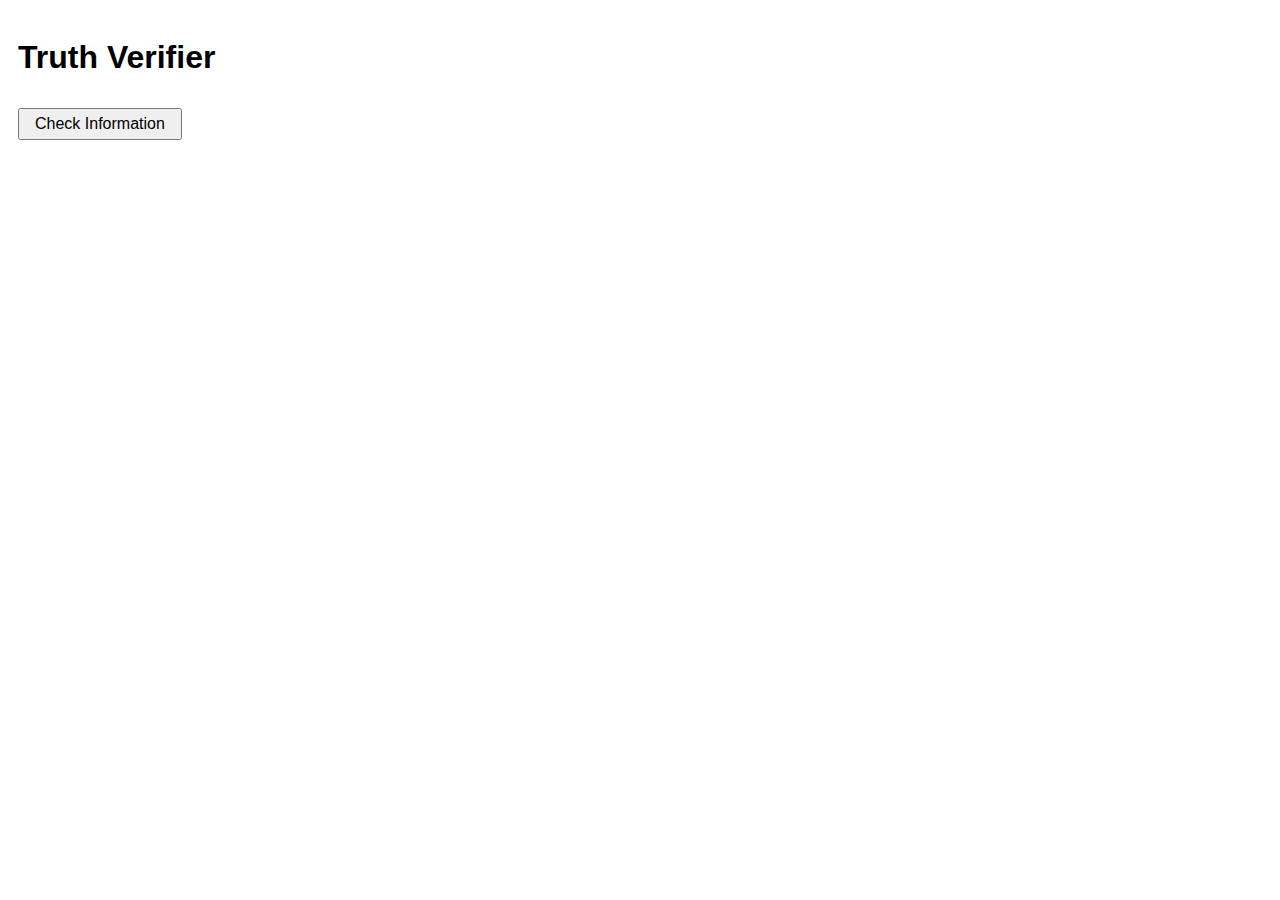
==== TruthVerifier/popup.html @ 0ffe6395 "Add files via upload" ====
<!DOCTYPE html>
<html>

<head>
  <title>Truth Verifier</title>
  <link rel="stylesheet" href="style.css">
</head>

<body>
  <h1>Truth Verifier</h1>
  <button id="check-info">Check Information</button>
  <p id="result"></p>
  <script src="popup.js"></script>
</body>

</html>
---- TruthVerifier/style.css ----
body {
  font-family: Arial, sans-serif;
  padding: 10px;
}

button {
  margin-top: 10px;
  padding: 5px 15px;
  font-size: 16px;
}

p {
  margin-top: 15px;
  font-size: 14px;
}
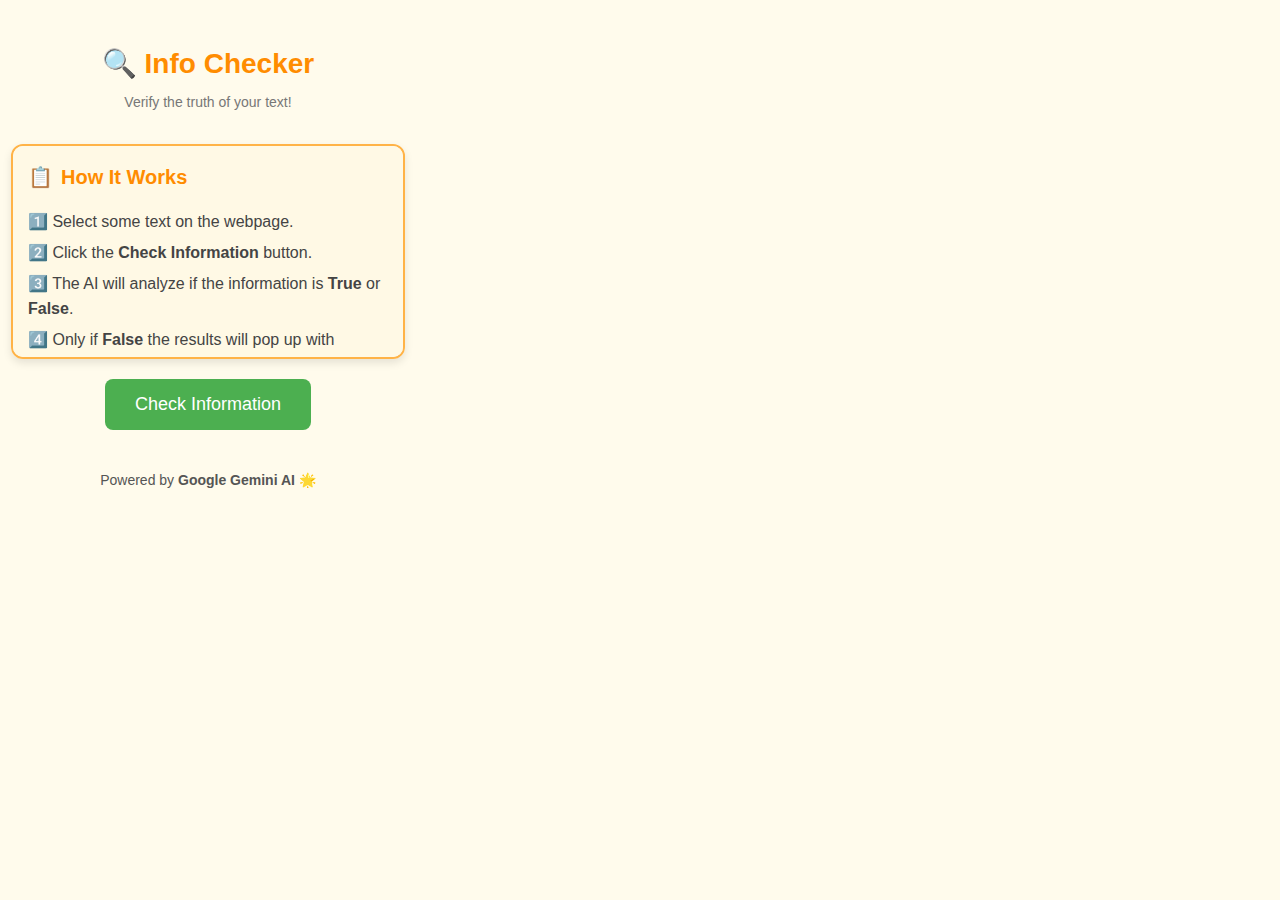
==== commit 10ce18af: "Add files via upload" ====
--- a/TruthVerifier/popup.html
+++ b/TruthVerifier/popup.html
@@ -1,16 +1,31 @@
 <!DOCTYPE html>
 <html>
 
-<head>
-  <title>Truth Verifier</title>
-  <link rel="stylesheet" href="style.css">
-</head>
+<body>
+  <header>
+    <meta charset="UTF-8">
+    <h1>🔍 Info Checker</h1>
+    <link rel="stylesheet" href="style.css">
+    <p>Verify the truth of your text!</p>
+  </header>
 
-<body>
-  <h1>Truth Verifier</h1>
-  <button id="check-info">Check Information</button>
-  <p id="result"></p>
-  <script src="popup.js"></script>
-</body>
+  <div class="explanation">
+    <h2><span>📋</span>How It Works</h2>
+    <p>1️⃣ Select some text on the webpage.</p>
+    <p>2️⃣ Click the <b>Check Information</b> button.</p>
+    <p>3️⃣ The AI will analyze if the information is <b>True</b> or <b>False</b>.</p>
+    <p>4️⃣ Only if <b>False</b> the results will pop up with detailed explanations.</p>
+    <p>💡<i>Make sure to select meaningful text for best results!</i></p>
+  </div>
+
+  <body>
+    <button id="check-info">Check Information</button>
+    <p id="result"></p>
+    <script src="popup.js"></script>
+  </body>
+
+  <footer>
+    Powered by <b>Google Gemini AI</b> 🌟
+  </footer>
 
 </html>--- a/TruthVerifier/style.css
+++ b/TruthVerifier/style.css
@@ -1,15 +1,109 @@
+/* General body styling */
 body {
-  font-family: Arial, sans-serif;
-  padding: 10px;
+  font-family: 'Arial', sans-serif;
+  padding: 20px;
+  width: 400px;
+  /* Matches the fixed popup width */
+  height: 500px;
+  /* Matches the fixed popup height */
+  box-sizing: border-box;
+  background-color: #fffbec;
+  /* Soft yellow for a friendly vibe */
+  color: #333;
+  /* Darker text for readability */
+  display: flex;
+  flex-direction: column;
+  justify-content: space-between;
+  align-items: center;
+  /* Center everything horizontally */
 }
 
-button {
-  margin-top: 10px;
-  padding: 5px 15px;
-  font-size: 16px;
+/* Header styling */
+header {
+  text-align: center;
+  margin-bottom: 20px;
 }
 
-p {
-  margin-top: 15px;
+header h1 {
+  font-size: 28px;
+  color: #ff8c00;
+  /* Bright orange for attention */
+  margin-bottom: 5px;
+}
+
+header p {
   font-size: 14px;
+  color: #777;
+  /* Subtle gray for less prominent text */
+}
+
+/* Explanation box */
+.explanation {
+  width: 100%;
+  background-color: #fff9e5;
+  /* Lighter yellow for distinction */
+  border: 2px solid #ffb347;
+  /* Orange border for focus */
+  border-radius: 12px;
+  padding: 15px;
+  box-shadow: 0 4px 8px rgba(0, 0, 0, 0.1);
+  /* Subtle shadow for depth */
+  font-size: 16px;
+  color: #444;
+  line-height: 1.6;
+  overflow-y: auto;
+  /* Enable scroll if content overflows */
+  text-align: left;
+}
+
+.explanation h2 {
+  margin-top: 0;
+  color: #ff8c00;
+  font-size: 20px;
+  display: flex;
+  align-items: center;
+}
+
+.explanation h2 span {
+  margin-right: 8px;
+  /* Space between emoji and text */
+}
+
+.explanation p {
+  margin: 5px 0;
+}
+
+/* Button styling */
+button {
+  margin-top: 20px;
+  padding: 15px 30px;
+  font-size: 18px;
+  background-color: #4caf50;
+  /* Green for positivity */
+  color: #fff;
+  /* White text for contrast */
+  border: none;
+  border-radius: 8px;
+  /* Rounded corners for modern look */
+  cursor: pointer;
+  transition: background-color 0.3s ease;
+  /* Smooth hover effect */
+}
+
+button:hover {
+  background-color: #388e3c;
+  /* Slightly darker green on hover */
+}
+
+button:active {
+  background-color: #2e7d32;
+  /* Even darker green on click */
+}
+
+/* Footer styling */
+footer {
+  font-size: 14px;
+  text-align: center;
+  color: #555;
+  margin-top: 10px;
 }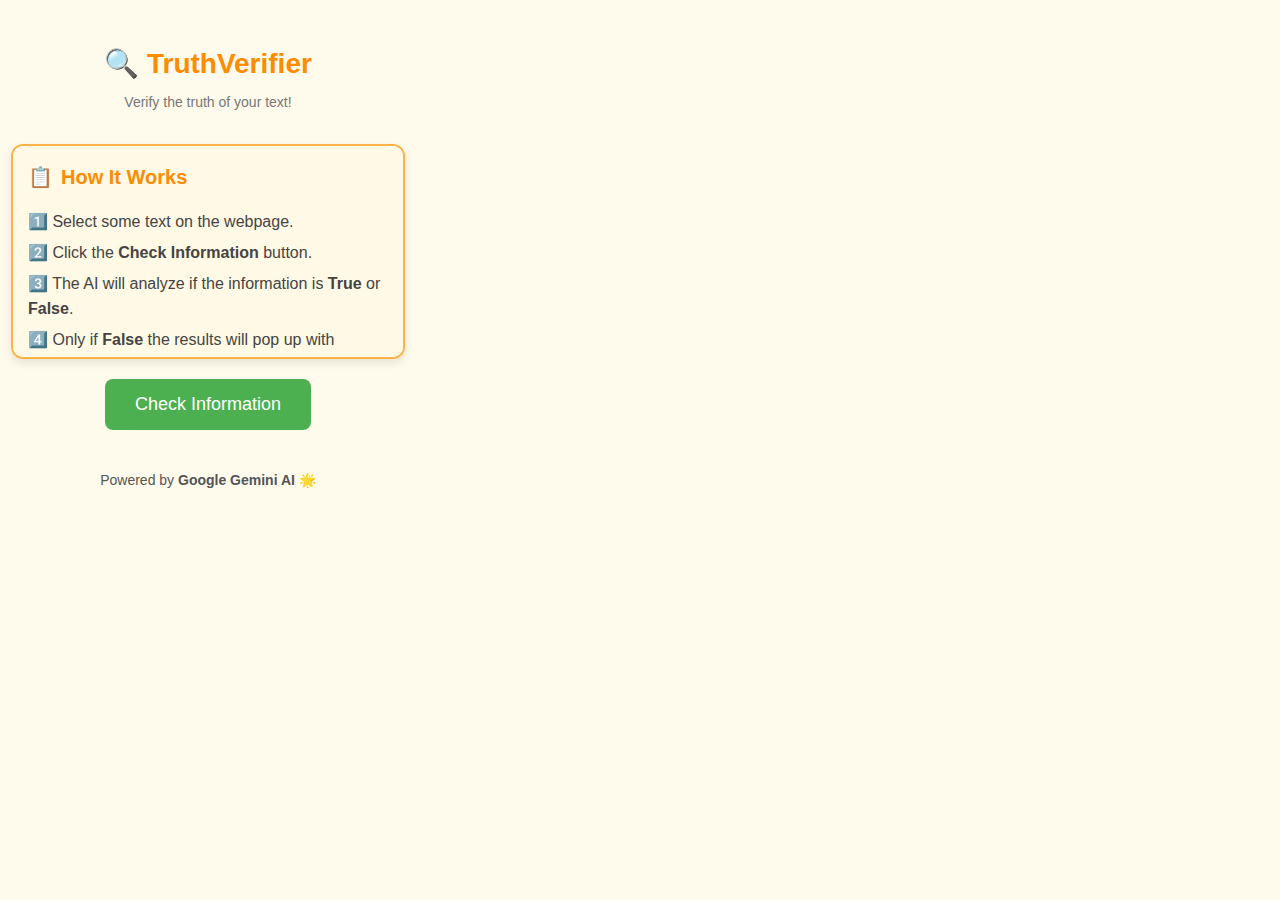
==== commit 1640556c: "Add files via upload" ====
--- a/TruthVerifier/popup.html
+++ b/TruthVerifier/popup.html
@@ -4,7 +4,7 @@
 <body>
   <header>
     <meta charset="UTF-8">
-    <h1>🔍 Info Checker</h1>
+    <h1>🔍 TruthVerifier </h1>
     <link rel="stylesheet" href="style.css">
     <p>Verify the truth of your text!</p>
   </header>
--- a/TruthVerifier/style.css
+++ b/TruthVerifier/style.css
@@ -27,32 +27,25 @@
 header h1 {
   font-size: 28px;
   color: #ff8c00;
-  /* Bright orange for attention */
   margin-bottom: 5px;
 }
 
 header p {
   font-size: 14px;
   color: #777;
-  /* Subtle gray for less prominent text */
 }
 
-/* Explanation box */
 .explanation {
   width: 100%;
   background-color: #fff9e5;
-  /* Lighter yellow for distinction */
   border: 2px solid #ffb347;
-  /* Orange border for focus */
   border-radius: 12px;
   padding: 15px;
   box-shadow: 0 4px 8px rgba(0, 0, 0, 0.1);
-  /* Subtle shadow for depth */
   font-size: 16px;
   color: #444;
   line-height: 1.6;
   overflow-y: auto;
-  /* Enable scroll if content overflows */
   text-align: left;
 }
 
@@ -66,41 +59,32 @@
 
 .explanation h2 span {
   margin-right: 8px;
-  /* Space between emoji and text */
 }
 
 .explanation p {
   margin: 5px 0;
 }
 
-/* Button styling */
 button {
   margin-top: 20px;
   padding: 15px 30px;
   font-size: 18px;
   background-color: #4caf50;
-  /* Green for positivity */
   color: #fff;
-  /* White text for contrast */
   border: none;
   border-radius: 8px;
-  /* Rounded corners for modern look */
   cursor: pointer;
   transition: background-color 0.3s ease;
-  /* Smooth hover effect */
 }
 
 button:hover {
   background-color: #388e3c;
-  /* Slightly darker green on hover */
 }
 
 button:active {
   background-color: #2e7d32;
-  /* Even darker green on click */
 }
 
-/* Footer styling */
 footer {
   font-size: 14px;
   text-align: center;
